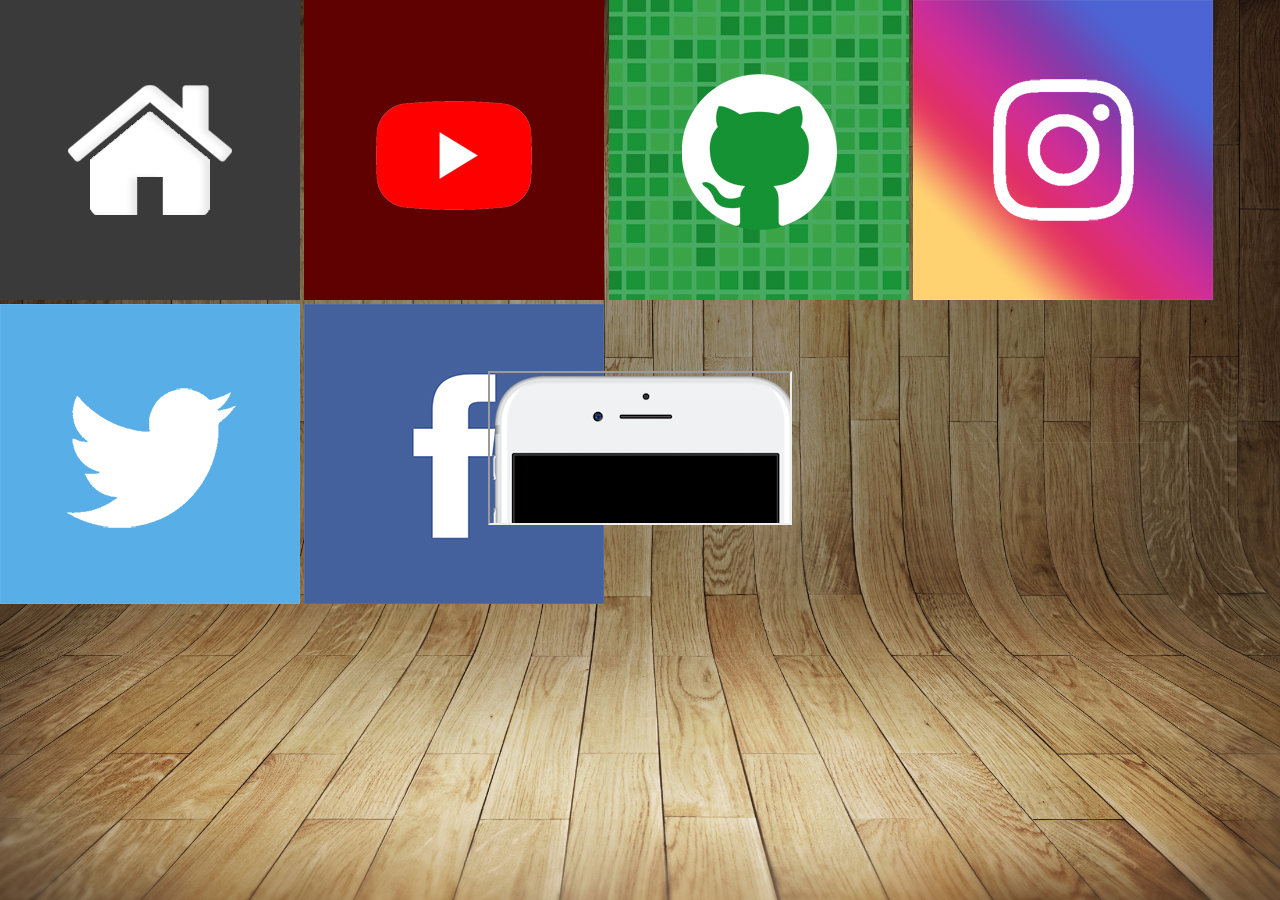
==== index.html @ 1e7a5100 "update aula 1" ====
<!DOCTYPE html>
<html lang="pt-pt">
<head>
    <meta charset="UTF-8">
    <meta http-equiv="X-UA-Compatible" content="IE=edge">
    <meta name="viewport" content="width=device-width, initial-scale=1.0">
    <link rel="shortcut icon" href="favicon.ico" type="image/x-icon">
    <link rel="stylesheet" href="estilos/styles.css">
    <title>Redes Sociais</title>
</head>
<body>
    <main>
        <section id="telefone">
            <iframe src="imagens/frame-iphone.png" name="tela" id="tela">
                O seu navegador não é compatível com isso
            </iframe>
        </section>
        <section id="redes-sociais">
            <a href="#" target="tela"><img src="imagens/logo-home.jpg" alt="Início"></a>
            <a href="#" target="tela"><img src="imagens/logo-youtube.jpg" alt="Youtube"></a>
            <a href="#" target="tela"><img src="imagens/logo-github.jpg" alt="GitHub"></a>
            <a href="#" target="tela"><img src="imagens/logo-instagram.jpg" alt="Instagram"></a>
            <a href="#" target="tela"><img src="imagens/logo-twitter.jpg" alt="Twitter"></a>
            <a href="#" target="tela"><img src="imagens/logo-facebook.jpg" alt="Facebook"></a>
        </section>
    </main>
</body>
</html>
---- estilos/styles.css ----
@charset "UTF-8";

* {
    padding: 0px;
    margin: 0px;
    font-family: Arial, Helvetica, sans-serif;
}

html, body {
    height: 100vh;
    width: 100vw;
    background-color: black;
}

body {
    background: url('../imagens/fundo-madeira.jpg') no-repeat top center;
    background-size: cover;
    background-attachment: fixed;
}

main {
    position: relative;
    height: 100vh;
}

section#telefone {
    position: absolute;
    top: 50%;
    left: 50%;
    transform: translate(-50%, -50%);
}
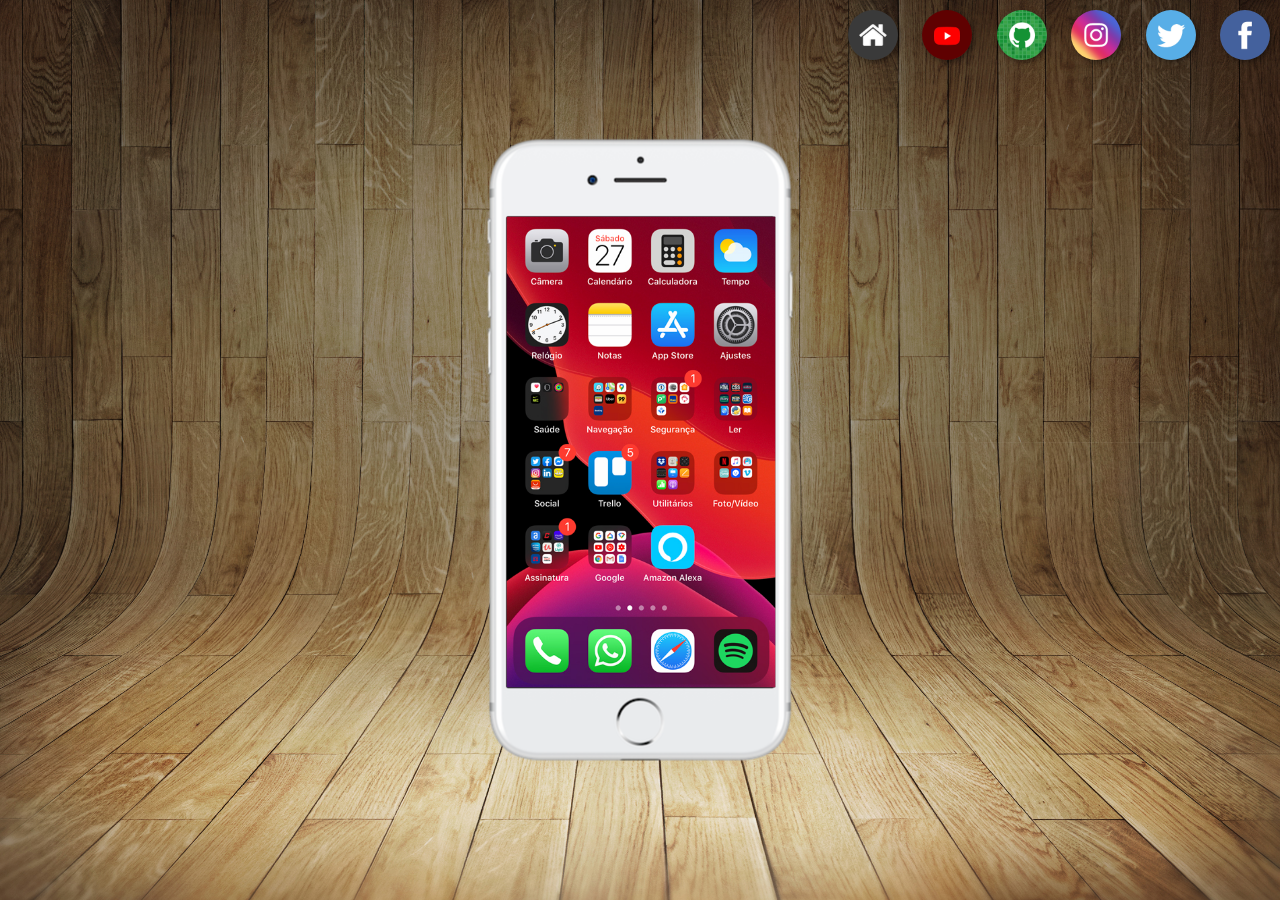
==== commit f48a442c: "update" ====
--- a/index.html
+++ b/index.html
@@ -11,7 +11,7 @@
 <body>
     <main>
         <section id="telefone">
-            <iframe src="imagens/frame-iphone.png" name="tela" id="tela">
+            <iframe src="home.html" name="tela" id="tela" frameborder="0">
                 O seu navegador não é compatível com isso
             </iframe>
         </section>
--- a/estilos/styles.css
+++ b/estilos/styles.css
@@ -28,4 +28,34 @@
     top: 50%;
     left: 50%;
     transform: translate(-50%, -50%);
+    height: 627px;
+    width: 311px;
+    background: url('../imagens/frame-iphone.png') no-repeat;
+}
+
+iframe#tela {
+    position: relative;
+    top: 80px;
+    left: 22px;
+    width: 269px;
+    height: 471px;
+}
+
+section#redes-sociais {
+    text-align: right;
+}
+
+section#redes-sociais img {
+    width: 50px;
+    margin: 10px;
+    border-radius: 50%;
+    box-shadow: 2px 2px 5px rgba(0, 0, 0, 0.400);
+    box-sizing: border-box;
+}
+
+section#redes-sociais img:hover {
+    border: 2px solid rgba(red, green, blue, 0.640);
+    transform: translate(-3px, -3px);
+    box-shadow: 5px 5px 10px rgba(0, 0, 0, 0.625);
+    transition: transform .3s border 1s;
 }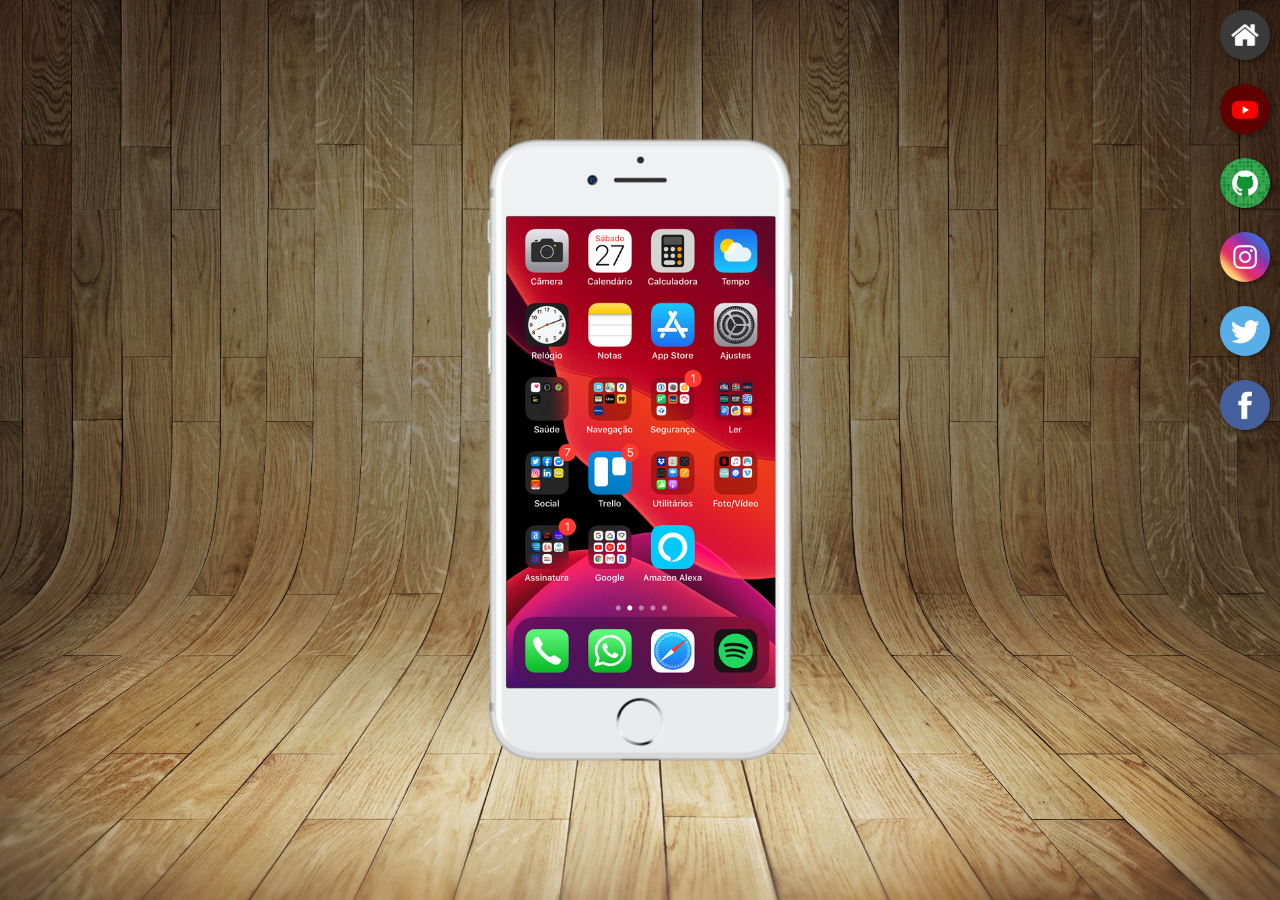
==== commit b35d1f0c: "Update index.html" ====
--- a/index.html
+++ b/index.html
@@ -16,12 +16,12 @@
             </iframe>
         </section>
         <section id="redes-sociais">
-            <a href="#" target="tela"><img src="imagens/logo-home.jpg" alt="Início"></a>
-            <a href="#" target="tela"><img src="imagens/logo-youtube.jpg" alt="Youtube"></a>
-            <a href="#" target="tela"><img src="imagens/logo-github.jpg" alt="GitHub"></a>
-            <a href="#" target="tela"><img src="imagens/logo-instagram.jpg" alt="Instagram"></a>
-            <a href="#" target="tela"><img src="imagens/logo-twitter.jpg" alt="Twitter"></a>
-            <a href="#" target="tela"><img src="imagens/logo-facebook.jpg" alt="Facebook"></a>
+            <a href="home.html" target="tela"><img src="imagens/logo-home.jpg" alt="Início"></a></br>
+            <a href="youtube.html" target="tela"><img src="imagens/logo-youtube.jpg" alt="Youtube"></a></br>
+            <a href="github.html" target="tela"><img src="imagens/logo-github.jpg" alt="GitHub"></a></br>
+            <a href="Insta.html" target="tela"><img src="imagens/logo-instagram.jpg" alt="Instagram"></a></br>
+            <a href="twitter.html" target="tela"><img src="imagens/logo-twitter.jpg" alt="Twitter"></a></br>
+            <a href="facebook.html" target="tela"><img src="imagens/logo-facebook.jpg" alt="Facebook"></a></br>
         </section>
     </main>
 </body>
